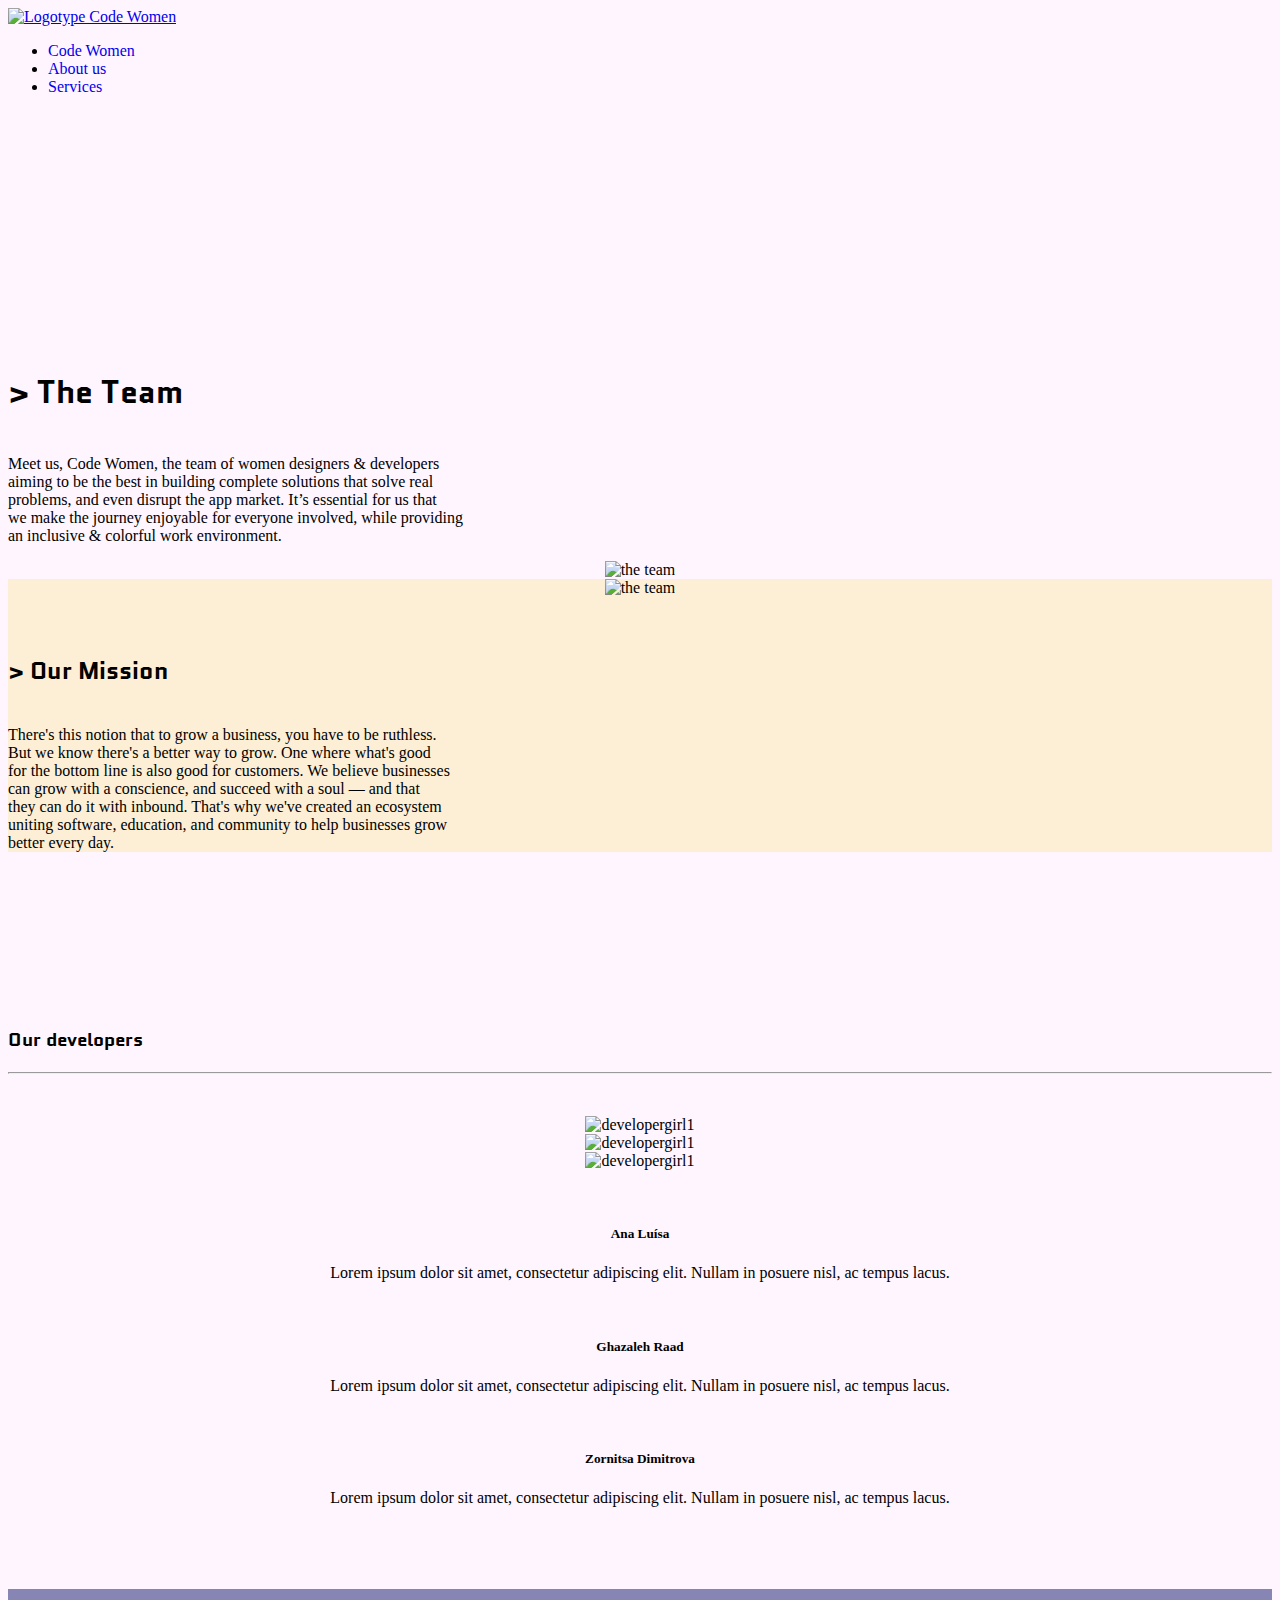
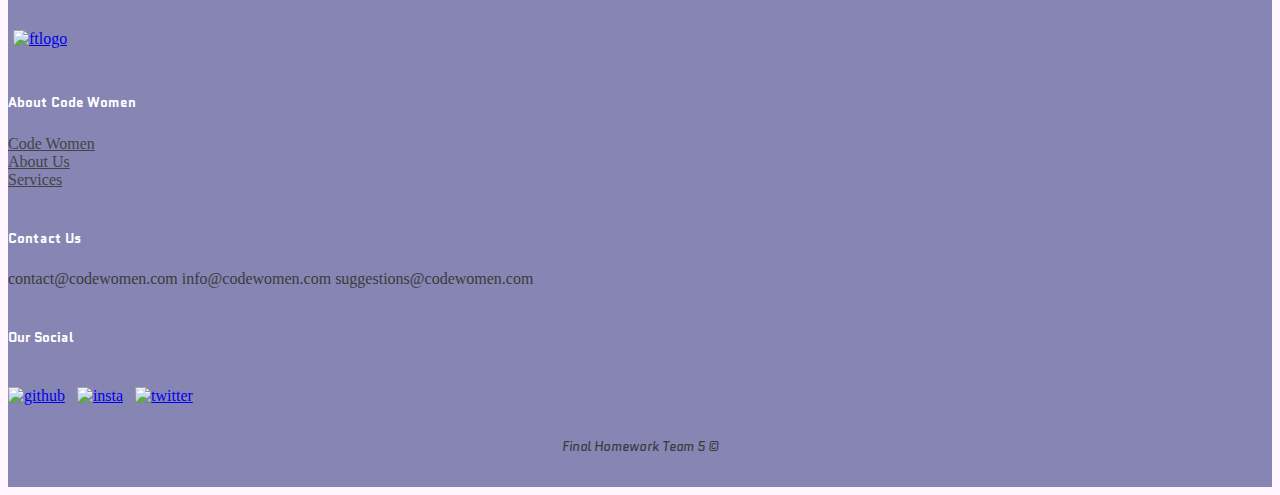
==== aboutus.html @ 553e4212 "FirstMain" ====
<!DOCTYPE html>
<html lang="en">

<head>
  <meta charset="UTF-8">
  <meta name="viewport" content="width=device-width, initial-scale=1, shrink-to-fit=no">
  <meta http-equiv="X-UA-Compatible" content="ie=edge">
  <!--Install Fonts-->
  <link
    href="https://fonts.googleapis.com/css2?family=Dancing+Script:wght@700&family=Frank+Ruhl+Libre&family=Poppins:ital,wght@1,100;1,200&family=Quantico:wght@700&family=Shadows+Into+Light&display=swap"
    rel="stylesheet">
  <!-- Bootstrap CSS -->
  <link href="https://cdn.jsdelivr.net/npm/bootstrap@5.3.0/dist/css/bootstrap.min.css" rel="stylesheet"
    integrity="sha384-9ndCyUaIbzAi2FUVXJi0CjmCapSmO7SnpJef0486qhLnuZ2cdeRhO02iuK6FUUVM" crossorigin="anonymous">
  <title>Final Project: About us</title>
  <!--css link-->
  <link rel="stylesheet" href="D:\Code\FGC-Final Project-Hireadev\aboutstyle.css">
</head>

<!-- nav -->

<body style="background-color: rgb(255, 245, 254);">
  <div class="container">
    <header class="navbar navbar-expand-md navbar-dark bg-light fixed-top">
      <nav class="container-xxl flex-wrap flex-md-nowrap">
        <a class="navbar-brand" href="index.html" style="cursor:crosshair;">
          <img class="Logotype" src="D:\Code\FGC-Final Project-Hireadev\img\ailogo.png" alt="Logotype Code Women"
            style="height: 110px; width: auto;">
        </a>
        <ul class="nav justify-content-end">
          <li class="nav-item">
            <a class="nav-link" style="cursor:crosshair;text-decoration:none;" href="index.html"> Code
              Women</a>
          </li>
          <li class="nav-item">
            <a class="nav-link" style="cursor:crosshair;text-decoration:none" href="aboutus.html"> About us
            </a>
          </li>
          <li class="nav-item">
            <a class="nav-link" style="cursor:crosshair;text-decoration:none" href="services.html">
              Services</a>
          </li>
        </ul>
      </nav>
    </header>
  </div>

  <!--Introduction-->
  <div class="container" style="padding-top: 100px;">
    <div class="row" style="padding-top: 100px;">
      <div class="col-sm-6">
        <br> <br>
        <h1 style="font-family: quantico;">> The Team</h1>
        <p>
          <br> Meet us, Code Women, the team of women designers & developers <br> aiming to be the best in building
          complete
          solutions that solve real <br> problems, and even disrupt the app market. It’s essential for us that <br> we
          make
          the
          journey enjoyable for everyone involved, while providing <br> an inclusive & colorful work environment.
        </p>
      </div>
      <div class="col-sm-6" style="text-align: center;">
        <img src="D:\Code\FGC-Final Project-Hireadev\img\team.png" alt="the team" ;">
      </div>
    </div>
  </div>

  <!--the mission-->
  <section style="background-color: rgb(253, 239, 214);">
    <div class="container">
      <div class="row">
        <div class="col-sm-6" style="text-align: center;">
          <img src="D:\Code\FGC-Final Project-Hireadev\img\goal.png" alt="the team" width="350px">
        </div>
        <div class="col-sm-6">
          <br> <br>
          <h2 style="font-family: quantico;">> Our Mission </h2>
          <p>
            <br> There's this notion that to grow a business, you have to be ruthless. <br> But we know there's a better
            way
            to
            grow. One where what's good <br> for the bottom line is also good for customers. We believe businesses <br>
            can
            grow
            with a conscience, and succeed with a soul — and that <br> they can do it with inbound. That's why we've
            created
            an
            ecosystem <br> uniting software, education, and community to help businesses grow <br> better every day.
          </p>
        </div>
      </div>
    </div>
  </section>

  <!--the team elements-->
  <div class="container" style="padding-top: 50px; text-align: center; padding-bottom: 50px;">
    <div class="row">
      <div class="col">
        <br> <br>
        <h3 style="text-align: left; font-family: quantico;"> <br> <br> <b> Our developers </b>
        </h3>
        <hr class="hrnone"> <br>
        <p></p>

      </div>
    </div>
    <div class="row">
      <div class="col-4">
        <img src="D:\Code\FGC-Final Project-Hireadev\img\girl1.png" alt="developergirl1" style="height: 450px;">
      </div>
      <div class="col-4">
        <img src="D:\Code\FGC-Final Project-Hireadev\img\girl3.png" alt="developergirl1" style="height: 450px;">
      </div>
      <div class="col-4">
        <img src="D:\Code\FGC-Final Project-Hireadev\img\girl2.png" alt="developergirl1" style="height: 450px;">
      </div>
    </div>
    <div class="row">
      <div class="col-4">
        <p><br></p>
        <h5> Ana Luísa </h5>
        <p style="padding-right: 20px; padding-left: 20px;"">Lorem ipsum dolor sit amet, consectetur adipiscing elit. Nullam in posuere nisl, ac tempus lacus. </p>
      </div>
      <div class=" col-4">
        <p><br></p>
        <h5> Ghazaleh Raad </h5>
        <p style="padding-right: 20px; padding-left: 20px;"">Lorem ipsum dolor sit amet, consectetur adipiscing elit. Nullam in posuere nisl, ac tempus lacus. </p>
      </div>
      <div class=" col-4">
        <p><br></p>
        <h5> Zornitsa Dimitrova </h5>
        <p style="padding-right: 20px; padding-left: 20px;"">Lorem ipsum dolor sit amet, consectetur adipiscing elit. Nullam in posuere nisl, ac tempus lacus. </p>
      </div>
    </div>

  </div>



  <!--Footer-->
  <footer style=" background-color: #8785b4;">
        <div>
          <p></p>
        </div>

        <div class="container">
          <div class="row">
            <div class="col-md-3">
              <br>
              <br>
              <a href="index.html"> <img src="D:\Code\FGC-Final Project-Hireadev\img\ailogo.png" alt="ftlogo"
                  style="width:100px; height:auto;padding: 5px;"> </a>
            </div>
            <div class="col-md-3">
              <br>
              <h5 class="lh-lg" style="font-family: quantico;color: #ffffff;">
                About Code Women
              </h5>
              <a href="index.html"
                class="lh-1; link-offset-2 link-underline-secondary link-underline-opacity-0 link-underline-opacity-100-hover"
                style="color: rgb(68, 68, 68); font-family: Montserrat; font-size:medium; cursor:grab;">
                Code Women
              </a> <br>
              <a href="index.html"
                class="lh-1; link-offset-2 link-underline-secondary link-underline-opacity-0 link-underline-opacity-100-hover"
                style="color: rgb(68, 68, 68); font-family: Montserrat; font-size: medium;cursor:grab;">
                About
                Us
              </a> <br>
              <a href="services.html"
                class="lh-1; link-offset-2 link-underline-secondary link-underline-opacity-0 link-underline-opacity-100-hover"
                style="color: rgb(68, 68, 68); font-family: Montserrat; font-size: medium;cursor:grab;">
                Services
              </a>
              <br>
            </div>
            <div class="col-md-3">
              <br>
              <h5 class="lh-lg" style="font-family: quantico;color: #ffffff;">
                Contact Us
              </h5>
              <a href="mailto: contact@codewomen.com"
                style="text-decoration:none; color: rgb(59, 59, 59);cursor:grab;">contact@codewomen.com</a>
              <a href="mailto: info@codewomen.com"
                style="text-decoration:none; color: rgb(59, 59, 59);cursor:grab;">info@codewomen.com</a>
              <a href="mailto: suggestions@codewomen.com"
                style="text-decoration:none; color: rgb(59, 59, 59);cursor:grab;">suggestions@codewomen.com</a>
            </div>
            <div class="col-md-3">
              <br>
              <h5 class="lh-lg" style="font-family: quantico;color: #ffffff;">
                Our Social
              </h5>
              <br>
              <a href="https://github.com/" target="_blank"> <img
                  src="D:\Code\FGC-Final Project-Hireadev\img\github.png" style="width: 30px; height:30px;cursor:grab;"
                  alt="github"></a>&nbsp;&nbsp;
              <a href="https://instagram.com/" target="_blank"> <img
                  src="D:\Code\FGC-Final Project-Hireadev\img\insta.png" style="width: 30px; height:30px;cursor:grab;"
                  alt="insta"></a>&nbsp;&nbsp;
              <a href="https://twitter.com/" target="_blank"> <img src="D:\Code\FGC-Final Project-Hireadev\img\twi.png"
                  style="width: 30px; height:30px;cursor:grab;" alt="twitter"></a>&nbsp;&nbsp;
            </div>
          </div>
        </div>
        <div>
          <p
            style="font-family: Quantico; font-size: small; font-style: oblique; color: rgb(59, 59, 59); text-align: center;">
            <br> Final Homework Team 5 &#169;
          </p>
          <br>
        </div>
        </footer>
</body>

</html>
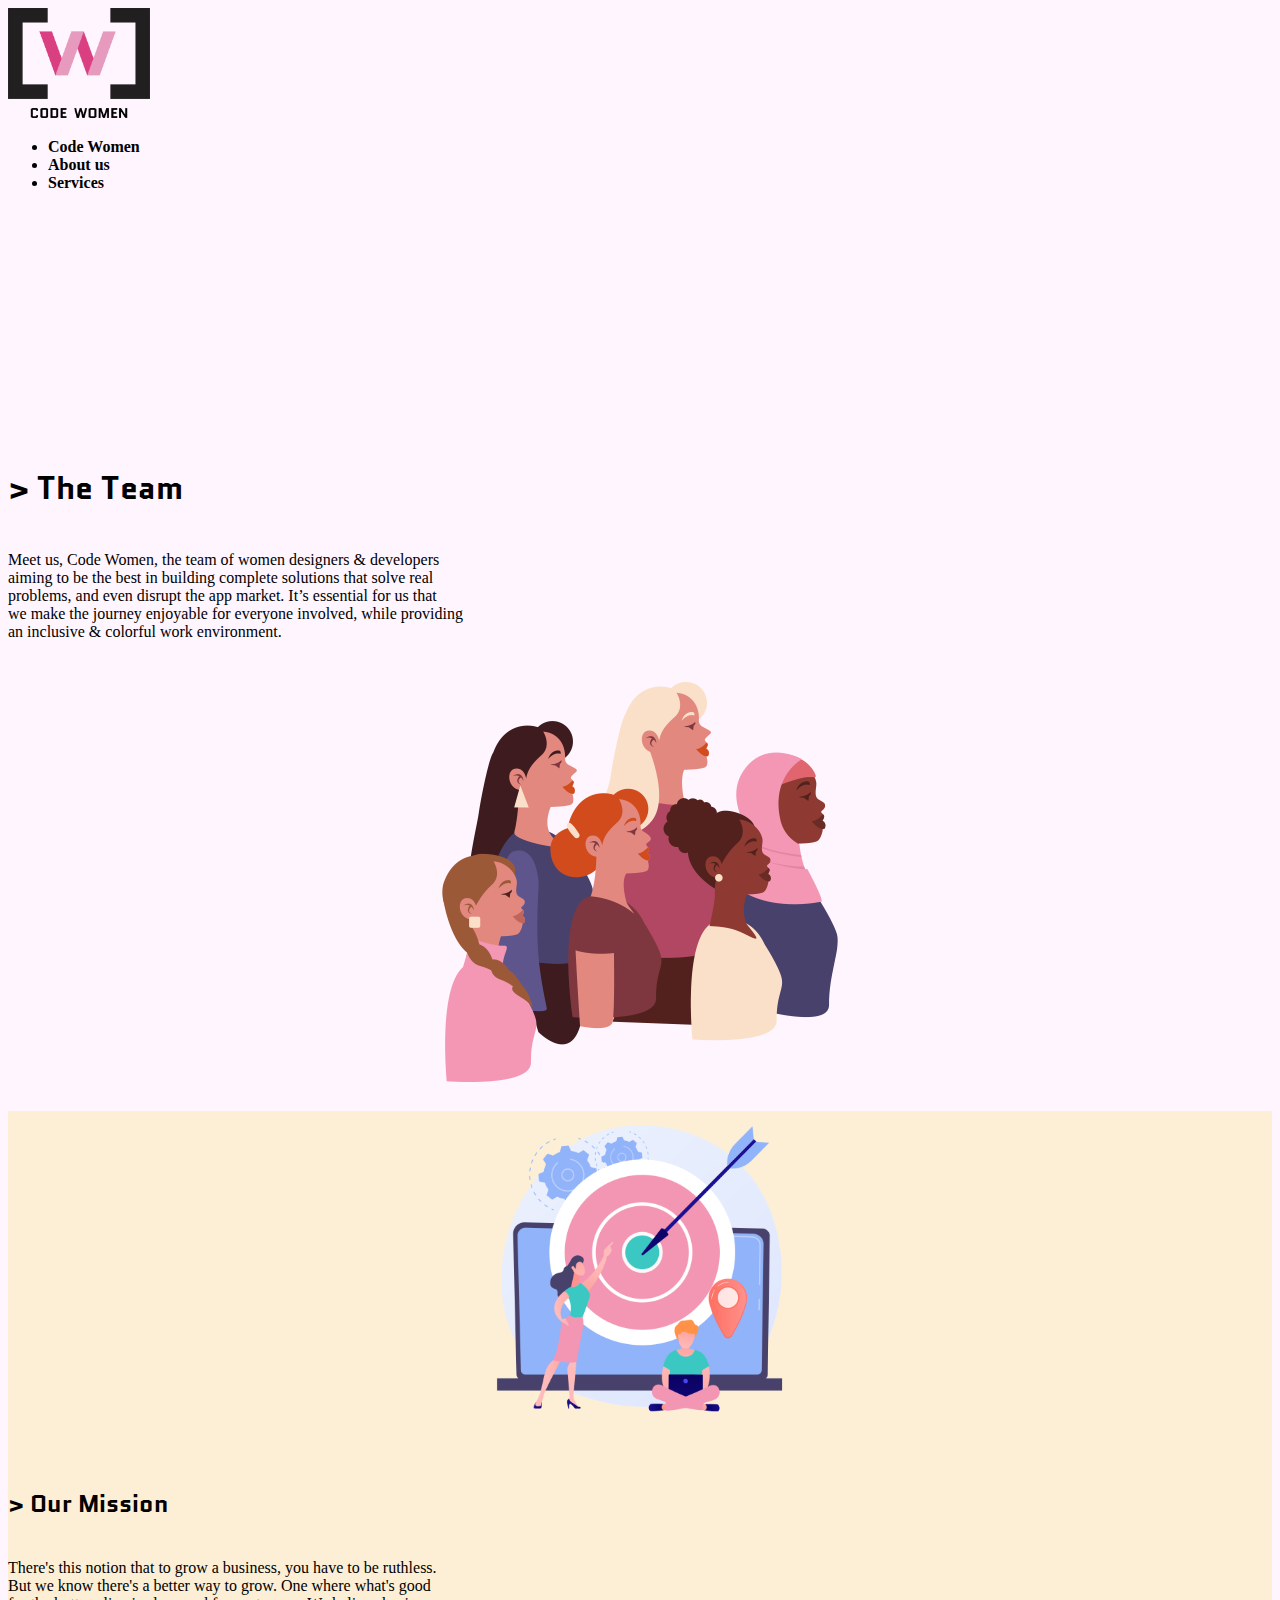
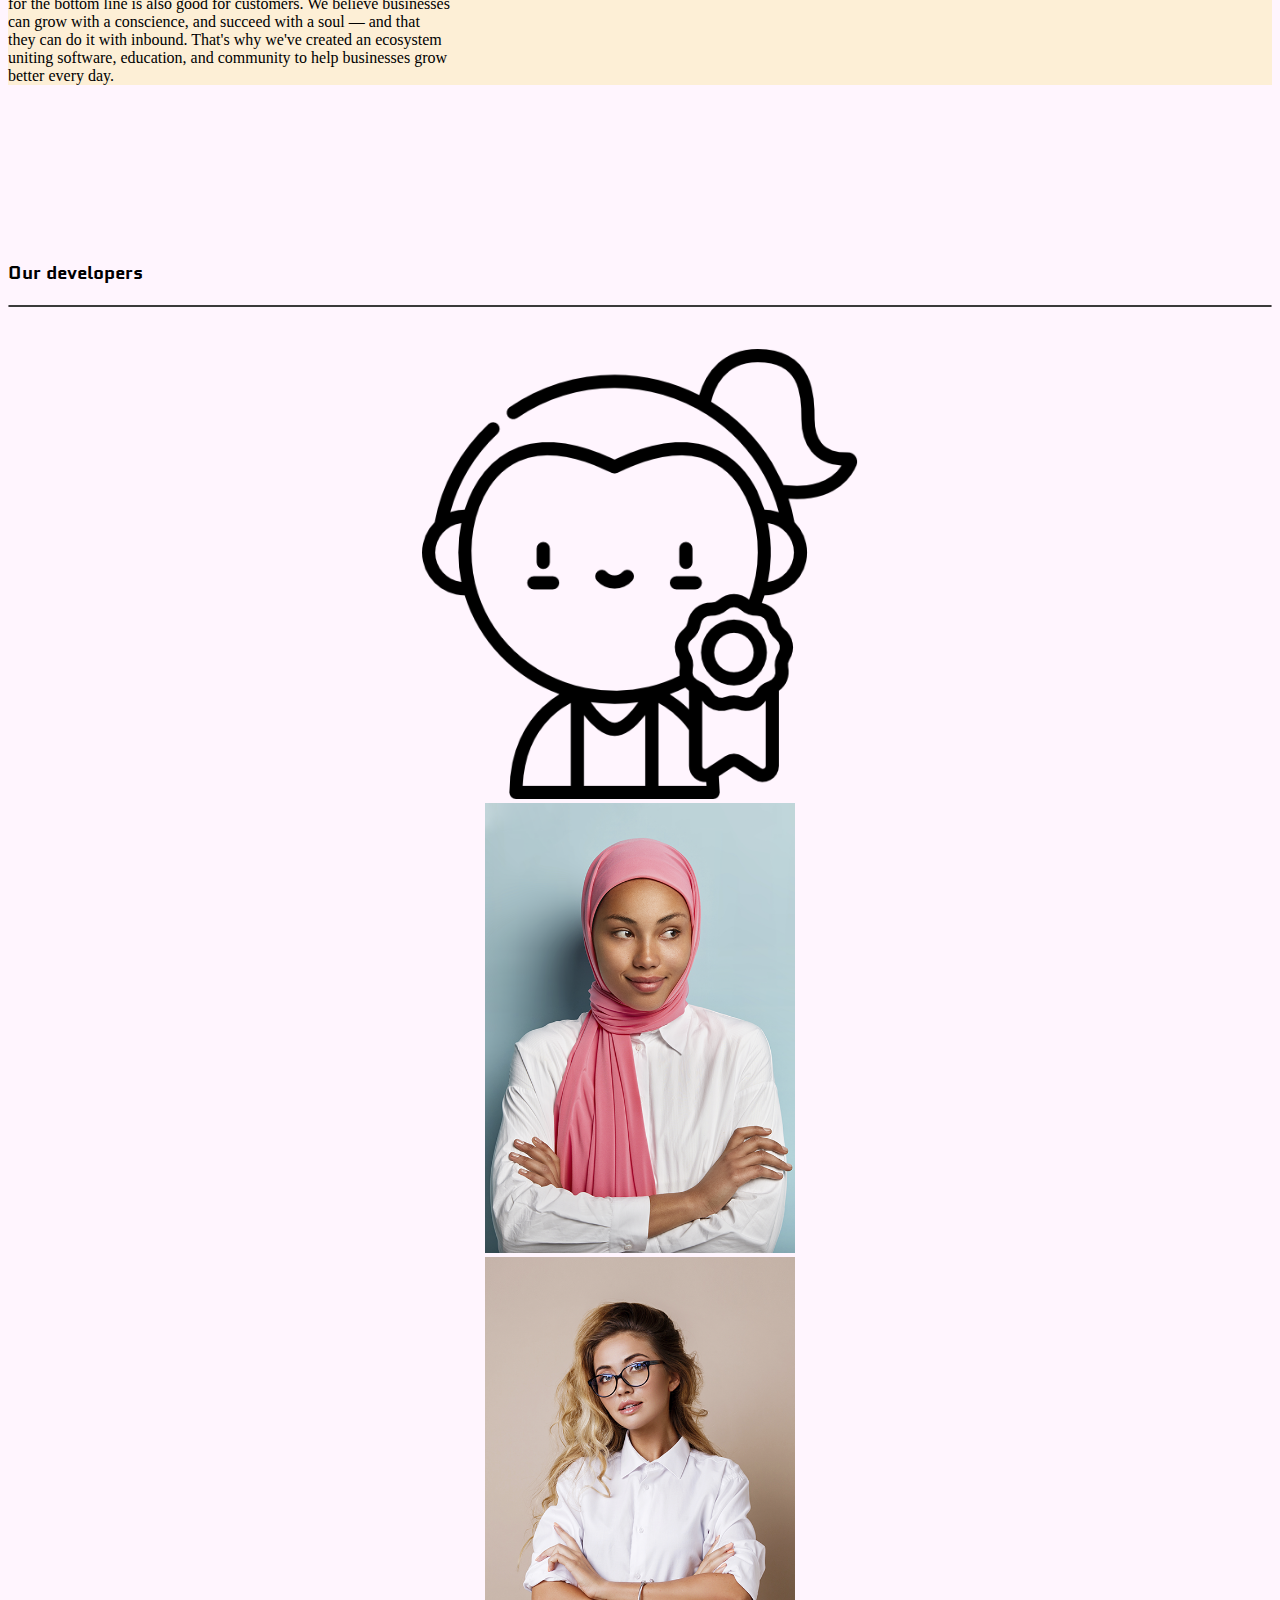
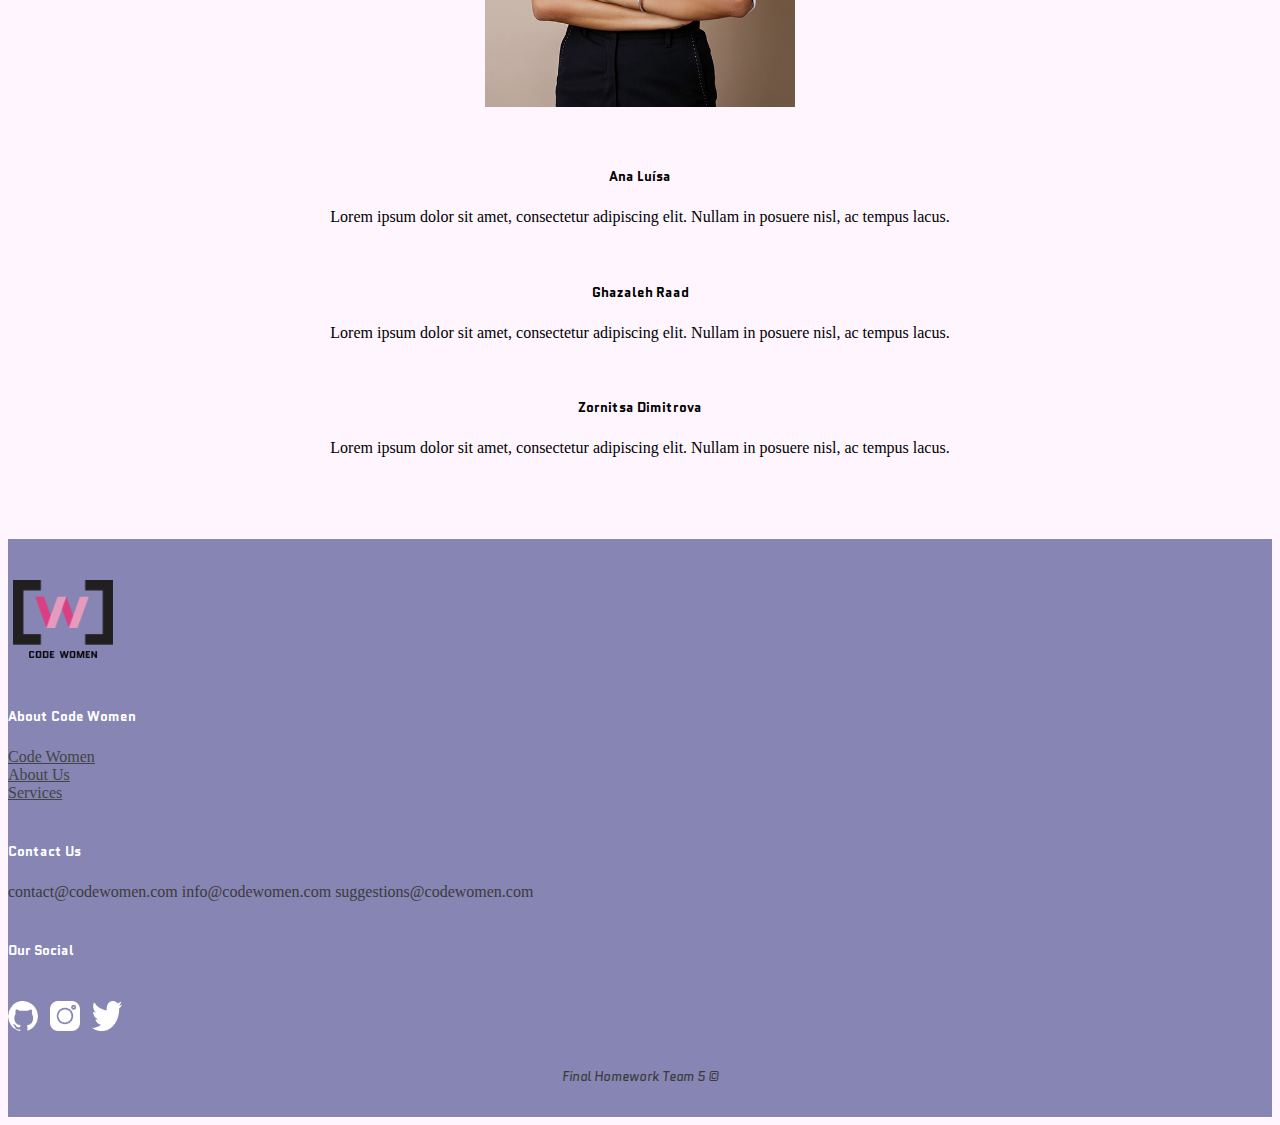
==== commit 94e893a6: "Css update links" ====
--- a/aboutus.html
+++ b/aboutus.html
@@ -14,7 +14,7 @@
     integrity="sha384-9ndCyUaIbzAi2FUVXJi0CjmCapSmO7SnpJef0486qhLnuZ2cdeRhO02iuK6FUUVM" crossorigin="anonymous">
   <title>Final Project: About us</title>
   <!--css link-->
-  <link rel="stylesheet" href="D:\Code\FGC-Final Project-Hireadev\aboutstyle.css">
+  <link rel="stylesheet" href="aboutstyle.css">
 </head>
 
 <!-- nav -->
@@ -24,8 +24,7 @@
     <header class="navbar navbar-expand-md navbar-dark bg-light fixed-top">
       <nav class="container-xxl flex-wrap flex-md-nowrap">
         <a class="navbar-brand" href="index.html" style="cursor:crosshair;">
-          <img class="Logotype" src="D:\Code\FGC-Final Project-Hireadev\img\ailogo.png" alt="Logotype Code Women"
-            style="height: 110px; width: auto;">
+          <img class="Logotype" src="img/ailogo.png" alt="Logotype Code Women" style="height: 110px; width: auto;">
         </a>
         <ul class="nav justify-content-end">
           <li class="nav-item">
@@ -61,7 +60,7 @@
         </p>
       </div>
       <div class="col-sm-6" style="text-align: center;">
-        <img src="D:\Code\FGC-Final Project-Hireadev\img\team.png" alt="the team" ;">
+        <img src="img\team.png" alt="the team" ;">
       </div>
     </div>
   </div>
@@ -71,7 +70,7 @@
     <div class="container">
       <div class="row">
         <div class="col-sm-6" style="text-align: center;">
-          <img src="D:\Code\FGC-Final Project-Hireadev\img\goal.png" alt="the team" width="350px">
+          <img src="img\goal.png" alt="the team" width="350px">
         </div>
         <div class="col-sm-6">
           <br> <br>
@@ -107,13 +106,13 @@
     </div>
     <div class="row">
       <div class="col-4">
-        <img src="D:\Code\FGC-Final Project-Hireadev\img\girl1.png" alt="developergirl1" style="height: 450px;">
-      </div>
-      <div class="col-4">
-        <img src="D:\Code\FGC-Final Project-Hireadev\img\girl3.png" alt="developergirl1" style="height: 450px;">
-      </div>
-      <div class="col-4">
-        <img src="D:\Code\FGC-Final Project-Hireadev\img\girl2.png" alt="developergirl1" style="height: 450px;">
+        <img src="img/girl.png" alt="developergirl1" style="height: 450px;">
+      </div>
+      <div class="col-4">
+        <img src="img\girl3.png" alt="developergirl1" style="height: 450px;">
+      </div>
+      <div class="col-4">
+        <img src="img\girl2.png" alt="developergirl1" style="height: 450px;">
       </div>
     </div>
     <div class="row">
@@ -136,10 +135,10 @@
 
   </div>
 
-
-
-  <!--Footer-->
-  <footer style=" background-color: #8785b4;">
+</body>
+
+<!--Footer-->
+<footer style=" background-color: #8785b4;">
         <div>
           <p></p>
         </div>
@@ -149,7 +148,7 @@
             <div class="col-md-3">
               <br>
               <br>
-              <a href="index.html"> <img src="D:\Code\FGC-Final Project-Hireadev\img\ailogo.png" alt="ftlogo"
+              <a href="index.html"> <img src="img/ailogo.png" alt="ftlogo"
                   style="width:100px; height:auto;padding: 5px;"> </a>
             </div>
             <div class="col-md-3">
@@ -162,7 +161,7 @@
                 style="color: rgb(68, 68, 68); font-family: Montserrat; font-size:medium; cursor:grab;">
                 Code Women
               </a> <br>
-              <a href="index.html"
+              <a href="aboutus.html"
                 class="lh-1; link-offset-2 link-underline-secondary link-underline-opacity-0 link-underline-opacity-100-hover"
                 style="color: rgb(68, 68, 68); font-family: Montserrat; font-size: medium;cursor:grab;">
                 About
@@ -193,13 +192,11 @@
                 Our Social
               </h5>
               <br>
-              <a href="https://github.com/" target="_blank"> <img
-                  src="D:\Code\FGC-Final Project-Hireadev\img\github.png" style="width: 30px; height:30px;cursor:grab;"
-                  alt="github"></a>&nbsp;&nbsp;
-              <a href="https://instagram.com/" target="_blank"> <img
-                  src="D:\Code\FGC-Final Project-Hireadev\img\insta.png" style="width: 30px; height:30px;cursor:grab;"
-                  alt="insta"></a>&nbsp;&nbsp;
-              <a href="https://twitter.com/" target="_blank"> <img src="D:\Code\FGC-Final Project-Hireadev\img\twi.png"
+              <a href="https://github.com/" target="_blank"> <img src="img/github.png"
+                  style="width: 30px; height:30px;cursor:grab;" alt="github"></a>&nbsp;&nbsp;
+              <a href="https://instagram.com/" target="_blank"> <img src="img/insta.png"
+                  style="width: 30px; height:30px;cursor:grab;" alt="insta"></a>&nbsp;&nbsp;
+              <a href="https://twitter.com/" target="_blank"> <img src="img/twi.png"
                   style="width: 30px; height:30px;cursor:grab;" alt="twitter"></a>&nbsp;&nbsp;
             </div>
           </div>
@@ -212,6 +209,6 @@
           <br>
         </div>
         </footer>
-</body>
+
 
 </html>--- a/aboutstyle.css
+++ b/aboutstyle.css
@@ -0,0 +1,89 @@
+@import url('https://fonts.googleapis.com/css2?family=Play&display=swap');
+
+hr {
+  border: 10px solid #FF6A8D;
+  border-radius: 5px;
+}
+
+
+.hero {
+  width: 90%;
+  margin: auto;
+}
+
+
+
+.Zebra {
+  flex: 1;
+  text-align: right;
+}
+
+.Zebra li {
+  display: inline-block;
+  list-style: none;
+  margin: 0 25px;
+}
+
+.Zebra li a {
+  text-decoration: none;
+  color: black;
+  padding: 0 20px;
+  position: relative;
+}
+
+.Zebra li a::after {
+  content: '';
+  width: 100%;
+  height: 10px;
+  background: #F496BF;
+  position: absolute;
+  left: 50%;
+  transform: translateX(-50%);
+  top: -20px;
+  transition: 0.5s;
+}
+
+.Zebra li a:hover::after {
+  width: 70%;
+}
+
+.theteam {
+  padding: 50px;
+}
+
+
+
+.ana {
+  padding-left: 60px;
+
+}
+
+.Zor {
+  padding-left: 60px;
+
+}
+
+
+a.nav-link {
+  color: black;
+  font-weight: bold;
+}
+
+a.nav-link:hover {
+  color: coral;
+}
+
+p {
+  font-family: montserrat;
+
+}
+
+h5 {
+  font-family: quantico;
+}
+
+.hrnone {
+
+  border: 1px solid #3a3a3a;
+
+}